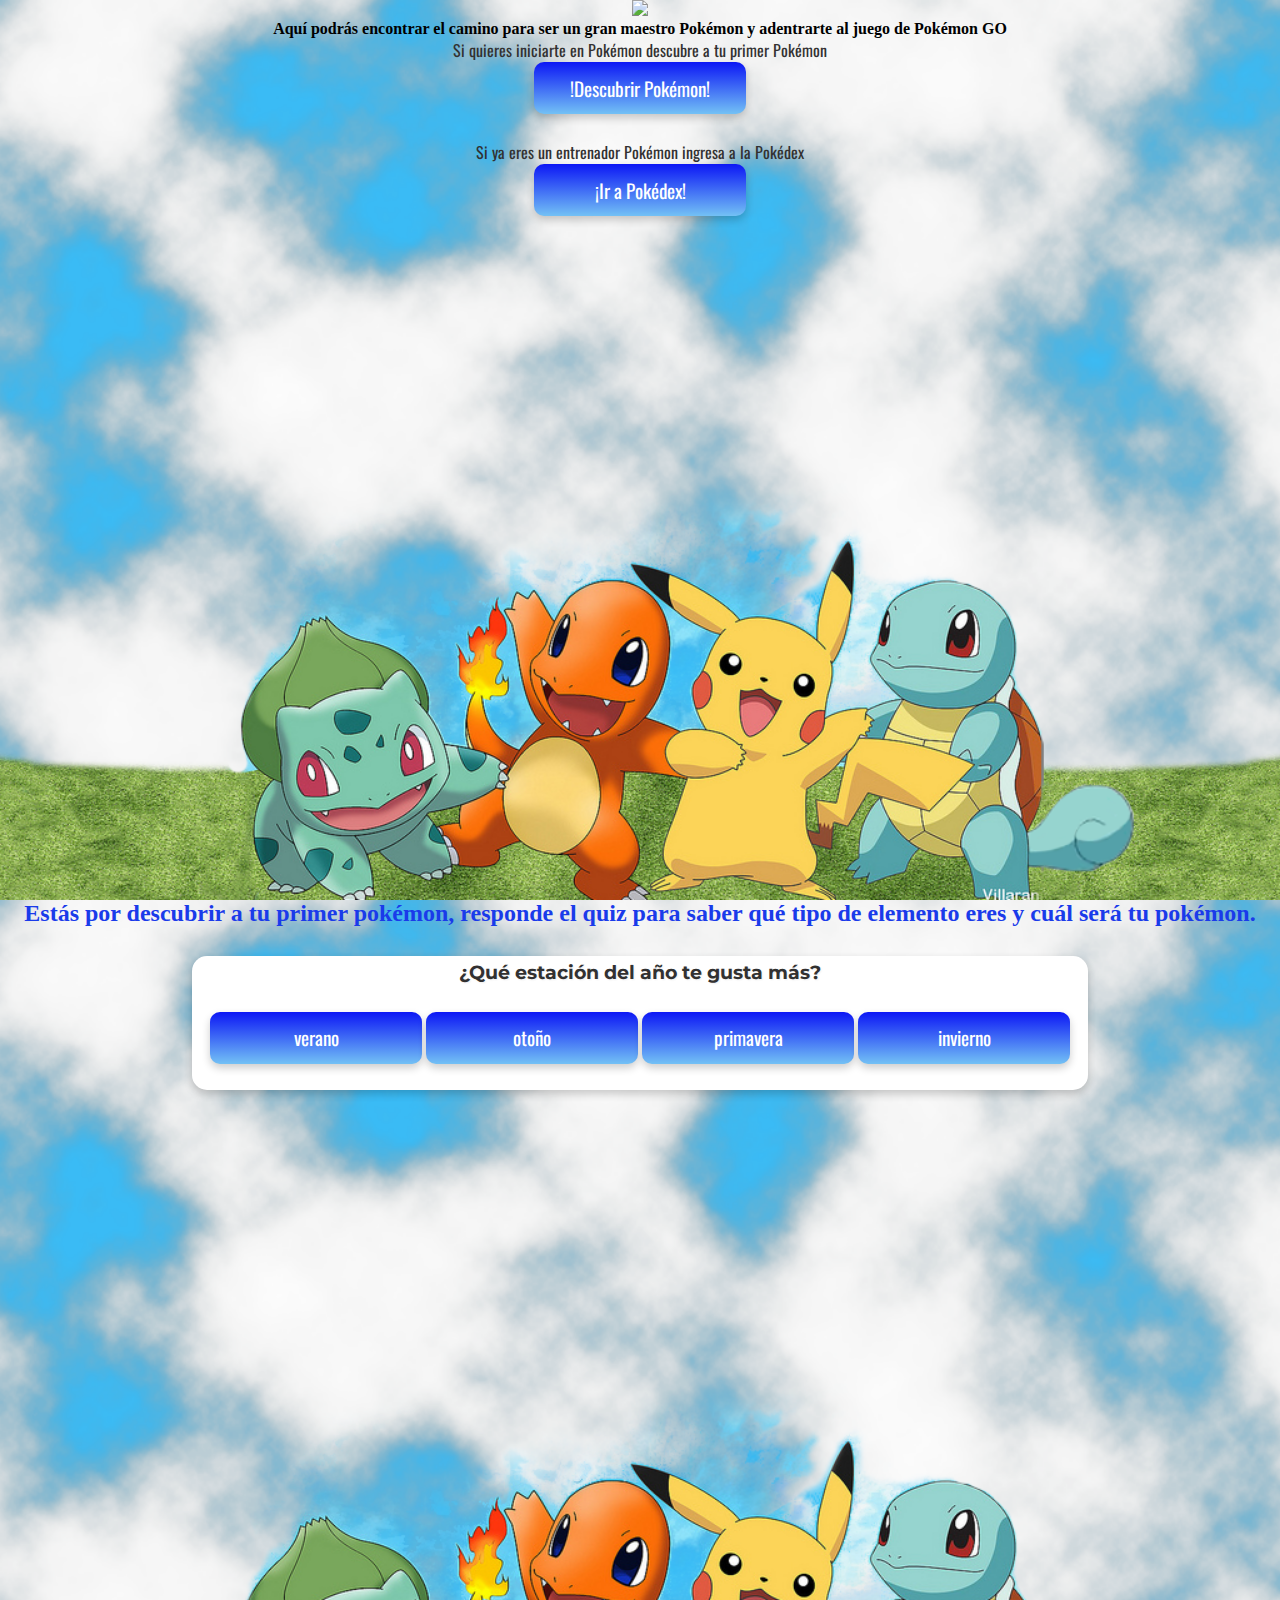
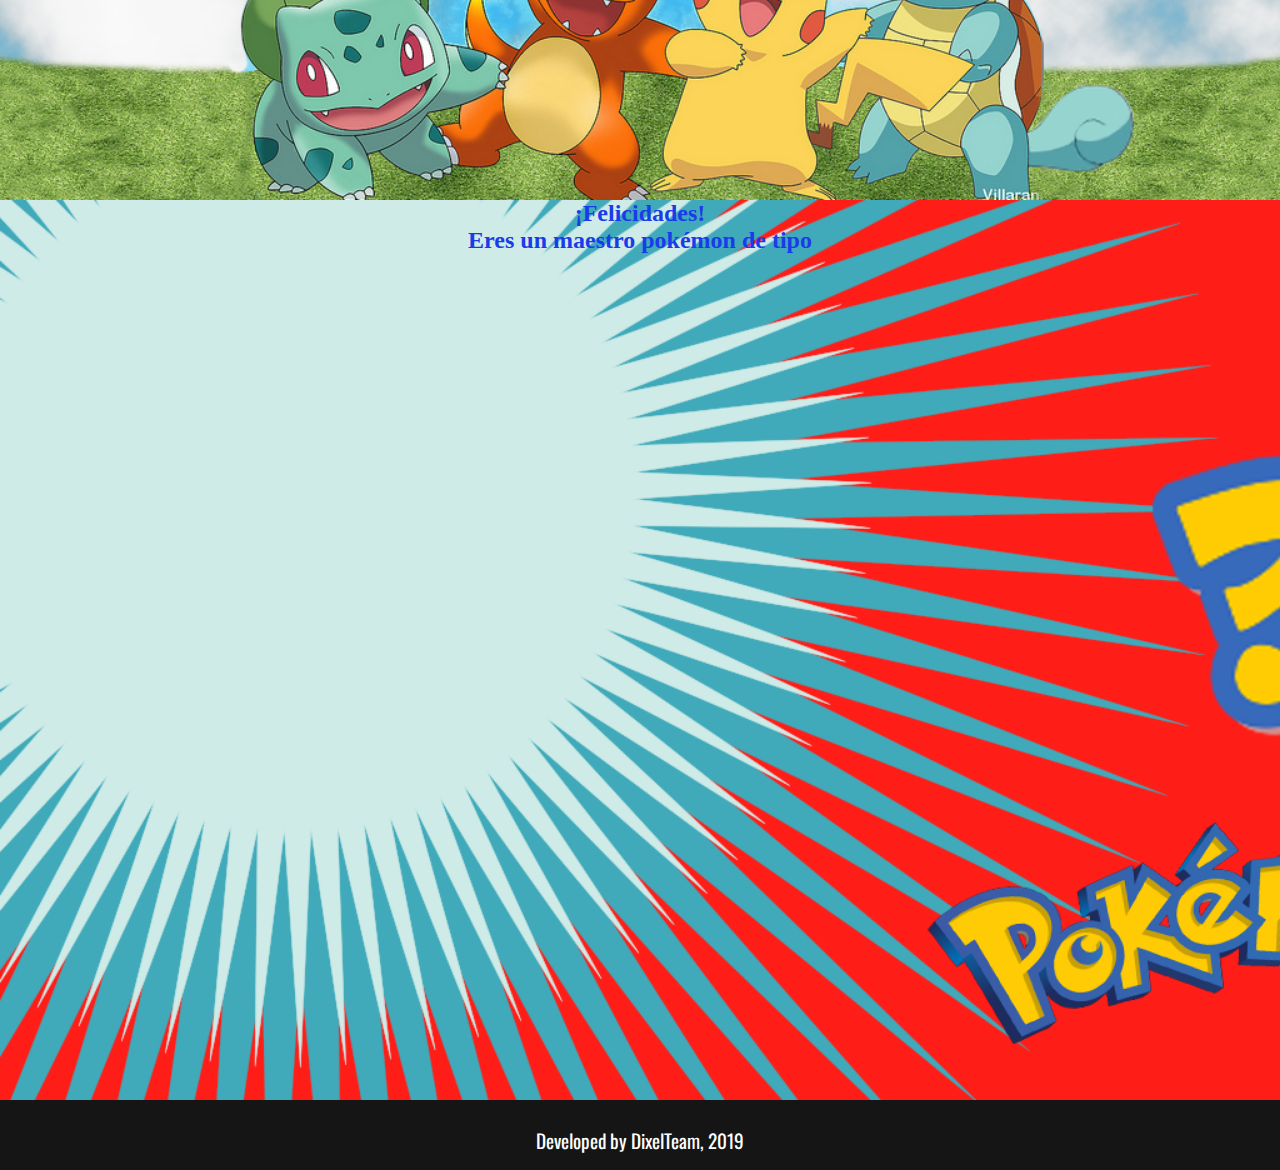
==== src/experience.html @ 160fc924 "Enlace index.html con experience.html, creación de pantallas principales de experience.html (intro, " ====
<!DOCTYPE html>
<html lang="es">
<head>
    <meta charset="utf-8">
    <meta http-equiv="X-UA-Compatible" content="IE=edge">
    <title>Descubrir Pokémon</title>
    <meta name="viewport" content="width=device-width, initial-scale=1">
    <link rel="stylesheet" type="text/css" media="screen" href="style.css">
    <link href="https://fonts.googleapis.com/css?family=Montserrat|Oswald|Roboto|Slackey" rel="stylesheet">
</head>

<body>
    <main>
        <section id="intro" class="introScreen">
            <article>
                <img src="img/pokediscover.png" width="300">
                <h4>Aquí podrás encontrar el camino para ser un gran maestro Pokémon y adentrarte al juego de Pokémon GO</h4>
                <p>Si quieres iniciarte en Pokémon descubre a tu primer Pokémon</p>
                <button id="discoverPoke">!Descubrir Pokémon!</button>
                <p>Si ya eres un entrenador Pokémon ingresa a la Pokédex</p>
                <button id="goToPokedex"><a href="index.html">¡Ir a Pokédex!</a></button>
            </article>
        </section>

        <section id="discover" class="discoverScreen">
            <h2>Estás por descubrir a tu primer pokémon, responde el quiz para saber qué tipo de elemento eres y cuál será tu pokémon.</h2>
            <article class="quizzCard">
                <h3>¿Qué estación del año te gusta más?</h3>
                <button>verano</button>
                <button>otoño</button>
                <button>primavera</button>
                <button>invierno</button>
            </article>
        </section>

        <section id="results" class="resultsScreen">
            <h2>¡Felicidades! <br/> Eres un maestro pokémon de tipo</h2>
        </section>

        <footer>
            <p class="pFooter">Developed by DixelTeam, 2019</p>
        </footer>
    </main>
    <script src="main.js"></script>  
</body>
</html>
---- src/style.css ----
/* -------- Estilos universales -------------------*/
* {
    margin: 0;
    text-align: center;
    -webkit-background-size: cover;
    -moz-background-size: cover;
    -o-background-size: cover;
    background-size: cover;
    box-sizing: content-box;
}

 /* -------- Estilos generales -------------------*/

 h1 {
    font-family: 'Oswald', sans-serif;
    color: #323131;
    margin-top: 2rem;
    margin-bottom: 2rem;
}

h2 {
    font-family: 'Slackey', cursive;
    color: #1A3BEA;
    margin-bottom: 1.625rem;
}

h3 {
    color: #323131;
    font-family: 'Montserrat', sans-serif;
    font-style: medium;
    font-size: 1.2rem;
    text-shadow: 1px 1px 2px #eeeeee;
    margin-top: 1.8rem;
    margin-bottom: 1.5rem;
    line-height: 2rem;
}

p {
    font-family: 'Oswald', sans-serif;
    color: #323131;
}

button {
    background-image: linear-gradient(#0c17f5, #73c1f5);
    width: 12.5rem;
    height: 3.125rem;
    border-radius: 0.625rem;
    border: 0;
    font-family: 'Oswald', sans-serif;
    font-size: 1.2rem;
    color: #ffffff;
    margin-bottom: 1.625rem;
    box-shadow: 0 4px 8px 0 rgba(0,0,0,0.2);
}

button:hover {
    background-image: linear-gradient(rgb(255, 123, 0), #fce300);
}

 /* -------- Estilos menú desktop -------------------*/
.wrapper {
    width: 85%;
    margin: auto;
    overflow:hidden;
}

#logoNav {
    float: left;
    padding: 22px 0 0 20px;
}

header {
    width: 100%;
    position: fixed;
    z-index: 100;
    background-image: linear-gradient(#0c17f5, #73c1f5);
    box-shadow: 0 4px 8px 0 rgba(0,0,0,0.2);
}

nav {
    float: right;
}

nav ul {
    list-style: none;
    overflow: hidden;
}

nav ul li {
    font-family:  'Oswald', sans-serif;
    font-size: 1.2rem;
    color: #ffffff;
    display: inline-block;
    line-height: 5rem;
    padding-left: 1.25rem;
    padding-right: 1.25rem;
}

nav ul li a {
    display: block;
    text-decoration: none;
}

a {
    color: #ffffff;
    text-decoration: none;
}

a:hover {
    color: #73c1f5;
}

.highlight {
    color: #0c17f5;
    font-style: bold;
}

/* -------- Estilos pantalla main interaction: Secc pokédex-------------------*/
#main-interaction {
    padding-top: 6.25rem;
    background-image:
    url("img/bg-5.png");
    box-sizing: content-box;
    width: 100%;
    background-attachment: scroll;
    background-position: center center;
    background-repeat: no-repeat;
    background-size: cover;
}

#container {
    padding: 1.25rem;
    justify-content: center;
    margin: auto;
    box-sizing: content-box;
}

.selects {
    box-sizing: content-box;
    width: 100%;
    float: right;
}

#filterSelect, #orderSelect {
    color: #ffffff;
    font-family: 'Oswald', sans-serif;
    font-size: 1.2rem;
    width: 21.25rem;
    height: 2.5rem;
    background-color: #323131;
    border: 0;
    border-radius: 0.625rem;
    padding-left: 1.25rem;
    margin: 15px 15px 20px 15px;
}

#cards {
    padding-top: 3.125rem;
    padding-left: 3.75rem;
    padding-right: 3.75rem;
    margin: auto;
}

.card {
    display: inline-block;
    color: #323131;
    background-color: #ffffff;
    font-family: 'Oswald', sans-serif;
    line-height: 1.4rem;
    box-shadow: 0 4px 8px 0 rgba(0,0,0,0.2);
    border-radius: 0.9375rem;
    padding: 1rem;
    margin: 0.8rem;
    max-width: 13.5rem;
}

/* -------- Estilos pantalla main interaction: Secc estadísticas -------------------*/
#statistics {
    background-image:
    url("img/cinti-2.png");
    padding-top: 3.5rem;
    padding-bottom: 3.5rem;
    box-sizing: content-box;
    width: 100%;
    background-attachment: scroll;
    background-position: center center;
    background-repeat: no-repeat;
    background-size: cover;
}

#statContainerText {
    padding-top: 4rem ;
    padding-left: 5rem;
    padding-right: 5rem;
    padding-bottom: 4rem;
    background-color: #ffffff;
    border-radius: 0.9375rem;
    box-shadow: 0 4px 8px 0 rgba(0,0,0,0.2);
    line-height: 1.4rem;
    margin: auto;
    box-sizing: content-box;
    width: 70%;
    background-attachment: scroll;
    background-position: center center;
    background-repeat: no-repeat;
    background-size: cover;
}

.inputStyle {
    width: 15.63rem;
    height: 2.5rem;
    border: 0;
    border-radius: 0.625rem;
    margin: 25px 8px 25px 8px;
    background-color: #eeeeee; 
}

.styleA {
    font-family: 'Montserrat', sans-serif;
    font-weight: bolder;
    line-height: 2rem;
    color: #323131;
 }

 .resultsTitle {
    font-size: 1.4rem;
    line-height: 2.4rem;
    color: #323131;
 }

 .resultStatistics {
     font-size: 1.1rem;
     line-height: 2rem;
     color: #1A3BEA;
 }

 /* -------- Estilos pantalla main interaction: Secc instalar app POKEMON GO -------------------*/

#installApp {
    background-image:
    url("img/bg-install.png");
    height: 31.25rem;
}

.containerText {
    margin: auto;
    float: left;
    padding-top: 6.25rem;
    box-sizing: content-box;
    width: 45%;
    background-attachment: scroll;
    background-position: center center;
    background-repeat: no-repeat;
    background-size: cover;
}

.linkStyleButtonContainer {
    width: 100%;
    text-align: center;
}

.linkStyleButton {
    font-family: 'Oswald', sans-serif;
    font-size: 1.2rem;
    background-image: linear-gradient(#0c17f5, #73c1f5);
    width: 12.5rem;
    height: 3.125rem;
    border-radius: 0.625rem;
    border: 0;
    margin-bottom: 1.625rem;
    box-shadow: 0 4px 8px 0 rgba(0,0,0,0.2);
    display: inline-block;    
}

.linkStyleButton:hover {
    background-image: linear-gradient(rgb(255, 123, 0), #fce300);
}

 /* -------- Estilo footer -------------------*/
footer {
    padding-top: 1.6rem;
    background-color: #151515;
    height: 2.8rem;
 }

.pFooter {
    font-display: 'Slackey', cursive;
    font-size: 1.2rem;
    color: #ffffff;
    text-align: center;
}

 /* -------- Pantalla intro--------------------*/
.introScreen {
    background-image: 
    url("img/bg-intro.png");
    box-sizing: content-box;
    width: 100%;
    background-attachment: scroll;
    background-position: center center;
    background-repeat: no-repeat;
    background-size: cover;
    height: 100vh;
    margin: 0;
    display: block;
}

 /* -------- Pantalla discover--------------------*/
 .discoverScreen, .quizzCard {
    background-attachment: scroll;
    background-position: center center;
    background-repeat: no-repeat;
    background-size: cover;
    box-sizing: content-box;
 }
 .discoverScreen {
    display: block;
    width: 100%;
    height: 100vh;
    background-image:
    url("img/bg-intro.png") 
      
 }
.quizzCard{
    background-color: #ffffff;
    border-radius: 0.9375rem;
    box-shadow: 0 4px 8px 0 rgba(0,0,0,0.2);
    line-height: 1.4rem;
    margin: auto;
    width: 70%;
}

/* -------- Pantalla resultados--------------------*/
.resultsScreen {
    background-attachment: scroll;
    background-position: center center;
    background-repeat: no-repeat;
    background-size: cover;
    box-sizing: content-box;
    display: block;
    width: 100%;
    height: 100vh;
    background-image:
    url("img/bg-result.png") 
}
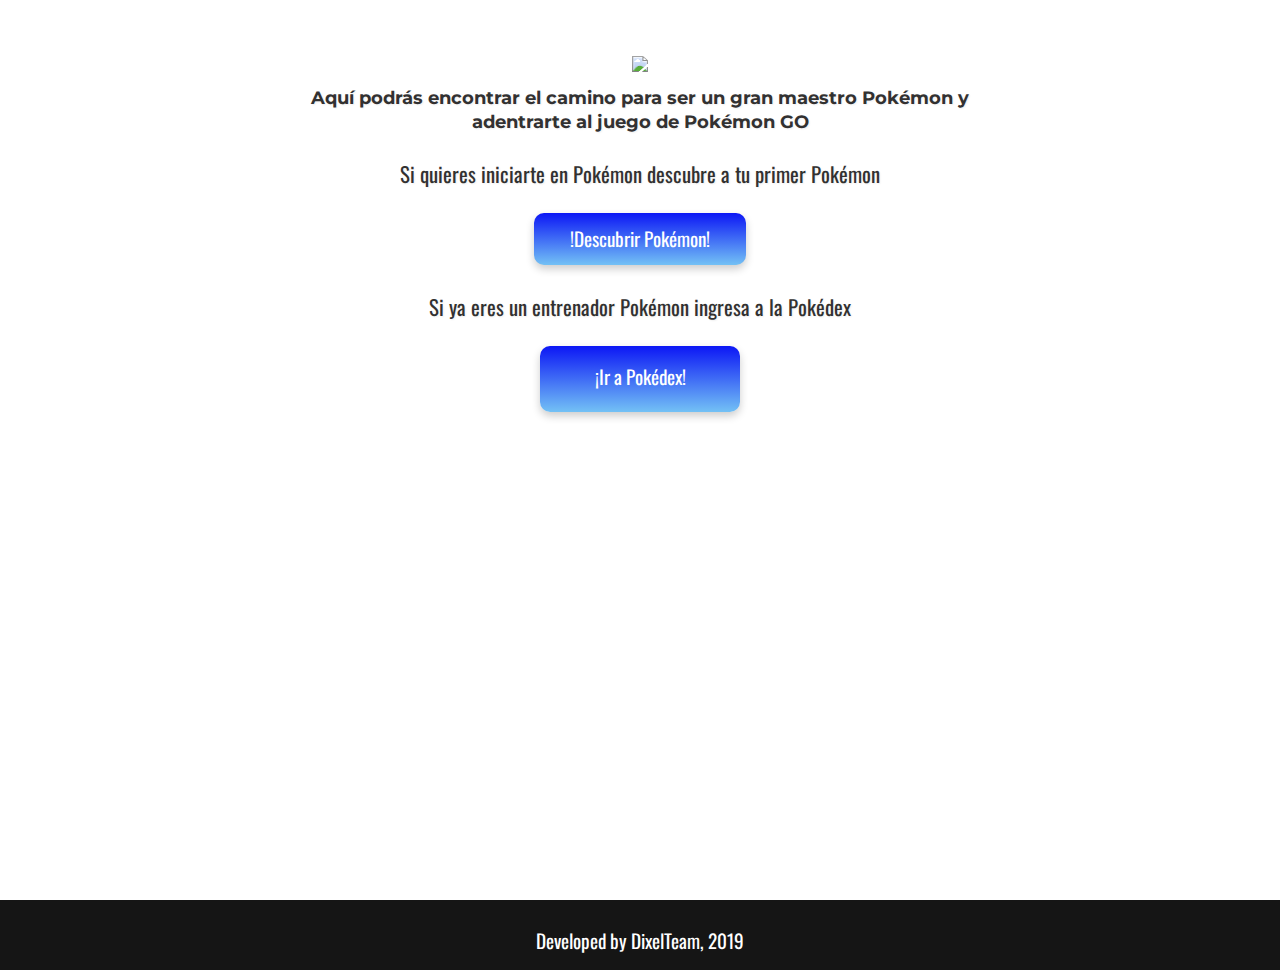
==== commit 0710cc21: "Estructura HTML completa en experience.html, links de botones para flujo de pantallas y conexión con" ====
--- a/src/experience.html
+++ b/src/experience.html
@@ -3,44 +3,80 @@
 <head>
     <meta charset="utf-8">
     <meta http-equiv="X-UA-Compatible" content="IE=edge">
-    <title>Descubrir Pokémon</title>
+    <title>Pokédiscover</title>
     <meta name="viewport" content="width=device-width, initial-scale=1">
     <link rel="stylesheet" type="text/css" media="screen" href="style.css">
     <link href="https://fonts.googleapis.com/css?family=Montserrat|Oswald|Roboto|Slackey" rel="stylesheet">
 </head>
 
 <body>
-    <main>
-        <section id="intro" class="introScreen">
-            <article>
-                <img src="img/pokediscover.png" width="300">
-                <h4>Aquí podrás encontrar el camino para ser un gran maestro Pokémon y adentrarte al juego de Pokémon GO</h4>
-                <p>Si quieres iniciarte en Pokémon descubre a tu primer Pokémon</p>
-                <button id="discoverPoke">!Descubrir Pokémon!</button>
-                <p>Si ya eres un entrenador Pokémon ingresa a la Pokédex</p>
-                <button id="goToPokedex"><a href="index.html">¡Ir a Pokédex!</a></button>
-            </article>
-        </section>
+    
+    <section id="intro" class="introScreen">
+        <article class="mainLogo">
+            <img src="img/pokediscover.png" width="340">
+            <h4>Aquí podrás encontrar el camino para ser un gran maestro Pokémon y <br/>adentrarte al juego de Pokémon GO</h4>
+            <p class="introStyle">Si quieres iniciarte en Pokémon descubre a tu primer Pokémon</p>
+            <button id="discoverPoke">!Descubrir Pokémon!</button>
+            <p class="introStyle">Si ya eres un entrenador Pokémon ingresa a la Pokédex</p>
+           
+                    <a href="index.html" class="linkStyleButton">¡Ir a Pokédex!</a>
+           
+        </article>
+    </section>
 
-        <section id="discover" class="discoverScreen">
-            <h2>Estás por descubrir a tu primer pokémon, responde el quiz para saber qué tipo de elemento eres y cuál será tu pokémon.</h2>
-            <article class="quizzCard">
-                <h3>¿Qué estación del año te gusta más?</h3>
-                <button>verano</button>
-                <button>otoño</button>
-                <button>primavera</button>
-                <button>invierno</button>
-            </article>
-        </section>
+    <main id="discover" class="discoverScreen">
+        <section class="containerDiscoverSecc">
+                <h2>Estás por descubrir a tu primer pokémon, responde el quiz para saber qué tipo de elemento eres y cuál será tu pokémon.</h2>   
+       
+                <form>
+                    <section id="stationQuestion">
+                        <h3>¿Qué estación del año te gusta más?</h3>
+                        <button id="summer" value="Grass">verano</button>
+                        <button id="autumn" value="Fire">otoño</button>
+                        <button id="spring" value="Flying">primavera</button>
+                        <button id="winter" value="Water">invierno</button>
+                    </section>
 
-        <section id="results" class="resultsScreen">
-            <h2>¡Felicidades! <br/> Eres un maestro pokémon de tipo</h2>
-        </section>
+                    <section id="definitionQuestion">
+                            <h3>En tu grupo de amigos ¿Qué característica es la que más te define?:</h3>
+                            <button id="summer" value="Bulbasaur">tranquilidad</button>
+                            <button id="autumn" value="Farfetch'd">alma libre</button>
+                            <button id="spring" value="Charmander">alegría</button>
+                            <button id="winter" value="Caterpie">humildad</button>
+                            <button id="summer" value="Squirtle">diversión</button>
+                            <button id="autumn" value="Vulpix">amistad</button>
+                            <button id="spring" value="Pidgey">fuerza</button>
+                            <button id="winter" value="Poliwag">adaptabilidad</button>
+                    </section>
 
-        <footer>
-            <p class="pFooter">Developed by DixelTeam, 2019</p>
-        </footer>
+                    <section id="natureQuestion">
+                            <h3>Si pudieras controlar un fenómeno de la naturaleza ¿Cuál sería?</h3>
+                            <button id="summer" value="Grass">erupción volcánica</button>
+                            <button id="autumn" value="Fire">huracán</button>
+                            <button id="spring" value="Flying">fenómeno inexplicable</button>
+                            <button id="winter" value="Water">remolino</button>
+                            <button id="summer" value="Grass">terremoto</button>
+                            <button id="autumn" value="Fire">ola gigante</button>
+                            <button id="spring" value="Flying">rayos de sol</button>
+                            <button id="winter" value="Water">tornado</button>              
+                    </section>
+                </form>
+                <article>
+                    <button id="discoverResults">!Descubrir ahora!</button>
+                </article>
+        </section>    
     </main>
-    <script src="main.js"></script>  
+
+    <section id="resultsPoke" class="resultsScreen">
+        <h2>¡Felicidades! <br/> Eres un maestro pokémon de tipo</h2>
+        <a href="index.html" class="linkStyleButton">¡Conocer más pokémon!</a>
+    </section>
+
+    <footer>
+        <p class="parrFooter">Developed by DixelTeam, 2019</p>
+    </footer>
+    
+    <script src="experience.js"></script>
+    <script src="data.js"></script>  
 </body>
 </html>--- a/src/style.css
+++ b/src/style.css
@@ -35,6 +35,17 @@
     line-height: 2rem;
 }
 
+h4 {
+    color: #323131;
+    font-family: 'Montserrat', sans-serif;
+    font-style: medium;
+    font-size: 1.1rem;
+    text-shadow: 1px 1px 2px #eeeeee;
+    padding-top: .6rem;
+    margin-bottom: 1.5rem;
+    line-height: 1.5rem;
+}
+
 p {
     font-family: 'Oswald', sans-serif;
     color: #323131;
@@ -257,6 +268,7 @@
 .linkStyleButtonContainer {
     width: 100%;
     text-align: center;
+    
 }
 
 .linkStyleButton {
@@ -269,7 +281,8 @@
     border: 0;
     margin-bottom: 1.625rem;
     box-shadow: 0 4px 8px 0 rgba(0,0,0,0.2);
-    display: inline-block;    
+    display: inline-block;
+    padding-top: 1rem; 
 }
 
 .linkStyleButton:hover {
@@ -283,7 +296,7 @@
     height: 2.8rem;
  }
 
-.pFooter {
+.parrFooter {
     font-display: 'Slackey', cursive;
     font-size: 1.2rem;
     color: #ffffff;
@@ -293,7 +306,7 @@
  /* -------- Pantalla intro--------------------*/
 .introScreen {
     background-image: 
-    url("img/bg-intro.png");
+    url("img/bg-5.png");
     box-sizing: content-box;
     width: 100%;
     background-attachment: scroll;
@@ -305,31 +318,62 @@
     display: block;
 }
 
+.mainLogo {
+    padding-top: 3.5rem;
+}
+
+.introStyle {
+    font-size: 1.3rem;
+    text-shadow: 1px 1px 2px #eeeeee;
+    margin-bottom: 1.5rem;
+}
  /* -------- Pantalla discover--------------------*/
- .discoverScreen, .quizzCard {
-    background-attachment: scroll;
-    background-position: center center;
-    background-repeat: no-repeat;
-    background-size: cover;
-    box-sizing: content-box;
- }
  .discoverScreen {
     display: block;
     width: 100%;
-    height: 100vh;
-    background-image:
-    url("img/bg-intro.png") 
-      
- }
-.quizzCard{
+    background-image:
+    url("img/bg-quizz.jpg");
+    background-attachment: scroll;
+    background-position: center center;
+    background-repeat: no-repeat;
+    background-size: cover;
+    box-sizing: content-box;
+    padding-bottom: 2rem;
+    display: none;  
+}
+
+.containerDiscoverSecc {
+    padding-top: 4rem;
+    width: 80%;
+    margin: auto;     
+}
+
+form {
     background-color: #ffffff;
     border-radius: 0.9375rem;
     box-shadow: 0 4px 8px 0 rgba(0,0,0,0.2);
     line-height: 1.4rem;
     margin: auto;
     width: 70%;
-}
-
+    padding-top: 2.5rem;
+    padding-bottom: 2.5rem;
+    padding-right: 2rem;
+    padding-left: 2rem;
+    margin-bottom: 2.5rem;
+}
+/*
+.stationQuestion {
+    display: block;
+}
+
+.definitionQuestion {
+    display: none;
+}
+
+.natureQuestion {
+    display: none;
+}
+*/
 /* -------- Pantalla resultados--------------------*/
 .resultsScreen {
     background-attachment: scroll;
@@ -337,9 +381,10 @@
     background-repeat: no-repeat;
     background-size: cover;
     box-sizing: content-box;
-    display: block;
     width: 100%;
     height: 100vh;
     background-image:
-    url("img/bg-result.png") 
+    url("img/bg-result.png");
+    padding-top: 4rem;
+    display: none;
 }